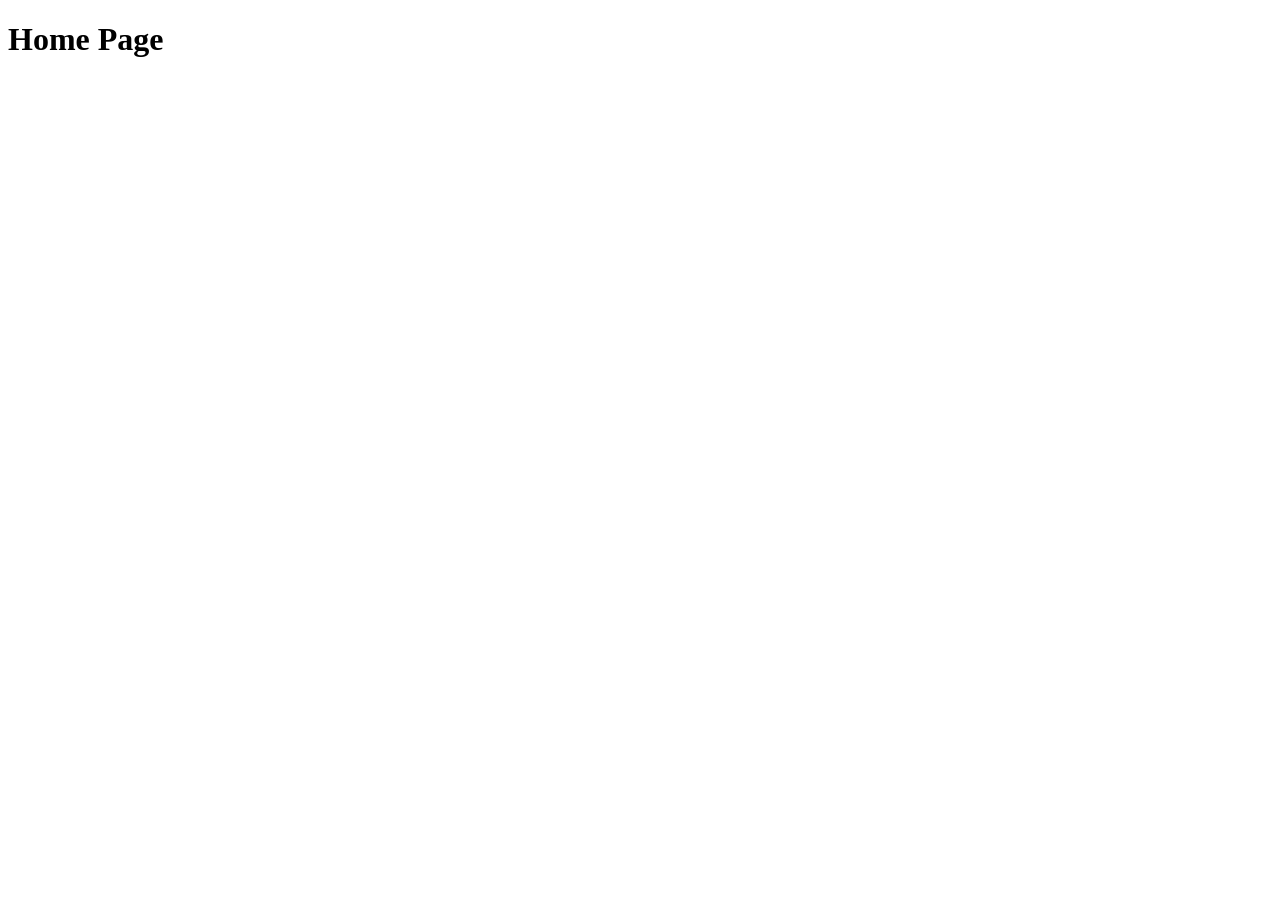
==== index.html @ 717624e4 "Initial project setup" ====
<!DOCTYPE html>
<html lang="en">
    <head>
        <meta charset="UTF-8"> <!--Ensures text is intepreted correctly, prevents broken charecters (eg. weired symbols)-->
        <title>Page</title>
    </head>
    <body>
        <h1>Home Page</h1>
    </body>
</html>
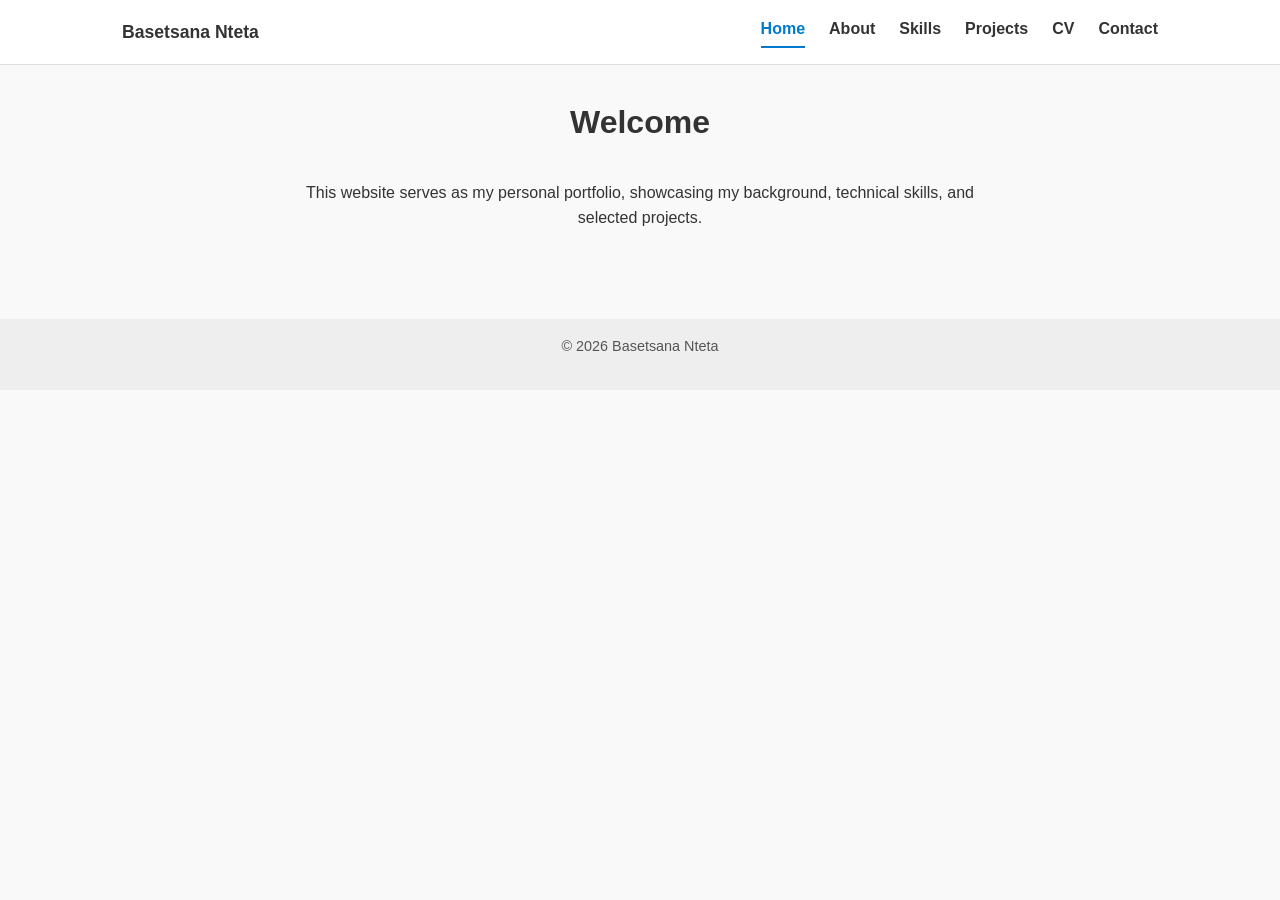
==== commit 43cff462: "Page Setup, Structure and Navigation. Some styling and layout design. Some Javascript Functionality" ====
--- a/index.html
+++ b/index.html
@@ -2,9 +2,59 @@
 <html lang="en">
     <head>
         <meta charset="UTF-8"> <!--Ensures text is intepreted correctly, prevents broken charecters (eg. weired symbols)-->
-        <title>Page</title>
+        <meta name="viewport" content="width=device-width, initial-scale=1.0">
+        <title>Home | Basetsana Nteta</title>
+        <link rel="stylesheet" href="css/styles.css">
     </head>
     <body>
-        <h1>Home Page</h1>
+
+        <header class="site-header">
+            <div class="nav-container">
+                <div class="logo">Basetsana Nteta</div>
+
+                <button class="hamburger" aria-label="Toggle navigation">
+                    <span></span>
+                    <span></span>
+                    <span></span>
+                </button>
+
+                    <nav class="nav-menu">
+                        <ul>
+                            <li>
+                                <a href="index.html">Home</a>
+                            </li>
+                            <li>
+                                <a href="about.html">About</a>
+                            </li>
+                            <li>
+                                <a href="skills.html">Skills</a>
+                            </li>
+                            <li>
+                                <a href="projects.html">Projects</a>
+                            </li>
+                            <li>
+                                <a href="cv.html">CV</a>
+                            </li>
+                            <li>
+                                <a href="contact.html">Contact</a>
+                            </li>
+                        </ul>
+                    </nav>
+            </div>    
+        </header>
+
+        <div class="nav-overlay"></div>
+
+        <main>
+            <h1>Welcome</h1>
+            <p>This website serves as my personal portfolio, showcasing my background, technical skills, and selected projects.</p>
+        </main>
+
+        <footer>
+            <p>&copy; 2026 Basetsana Nteta</p>
+        </footer>
+        
+        <script src="js/main.js"></script>
+
     </body>
 </html>
--- a/css/styles.css
+++ b/css/styles.css
@@ -0,0 +1,197 @@
+* {
+    margin: 0;
+    padding: 0;
+    box-sizing: border-box;
+}
+
+body {
+    font-family: Arial, Helvetica, sans-serif;
+    line-height: 1.6;
+    background-color: #f9f9f9;
+    color: #333;
+}
+
+body.no-scroll {
+    overflow: hidden;
+}
+
+.site-header {
+    background-color: #ffffff;
+    border-bottom: 1px solid #ddd;
+}
+
+.logo {
+    font-weight: bold;
+    font-size: 1.1rem;
+}
+
+.nav-container {
+    max-width: 1100px;
+    margin: 0 auto;
+    padding: 1rem 2rem;
+    display: flex;
+    align-items: center;
+    justify-content: space-between;
+}
+
+.nav-menu {
+    pointer-events: auto;
+}
+
+.nav-menu ul {
+    list-style: none;
+    display: flex;
+}
+
+.nav-menu li {
+    margin-left: 1.5rem;
+}
+
+.nav-menu a {
+    text-decoration: none;
+    color: #333;
+    font-weight: bold;
+    padding-bottom: 0.25rem;
+    display: inline-block;
+}
+
+.nav-overlay {
+    position: fixed;
+    inset: 0;
+    background: rgba(0, 0, 0, 0.5);
+    opacity: 0;
+    pointer-events: none;
+    transition: opacity 0.3s ease;
+    z-index: 900;
+}
+
+.nav-menu a:hover {
+    color: #007acc;
+    border-bottom: 2px solid #007acc;
+}
+
+.nav-menu a.active {
+    color: #007acc;
+    border-bottom: 2px solid #007acc;
+}
+
+.hamburger {
+    width: 18px;
+    height: 14px;
+    display: none;
+    flex-direction: column;
+    justify-content: space-between;
+    background: none;
+    border: none;
+    cursor: pointer;
+}
+
+.hamburger span {
+    display: block;
+    height: 2px;
+    width: 100%;
+    background-color: #333;
+    border-radius: 2px;
+    transition: transform 0.3s ease, opacity 0.3s ease;
+}
+
+.hamburger.open span:nth-child(1) {
+    transform: translateY(6px) rotate(45deg);
+}
+
+.hamburger.open span:nth-child(2) {
+    opacity: 0;
+}
+
+.hamburger.open span:nth-child(3) {
+    transform: translateY(-6px) rotate(-45deg);
+}
+
+main {
+    padding: 2rem;
+    max-width: 1000px;
+    margin: 0 auto;
+}
+
+main h1 {
+    text-align: center;
+    margin-bottom: 2rem;
+}
+
+main p {
+    text-align: center;
+    max-width: 700px;
+    margin: 0 auto 1.5rem;
+}
+
+p {
+    margin-bottom: 1rem;
+}
+
+section {
+    margin-bottom: 3rem;
+}
+
+footer {
+    text-align: center;
+    padding: 1rem;
+    background-color: #eee;
+    margin-top: 2rem;
+    font-size: 0.9rem;
+    color: #555;
+}
+
+@media (max-width: 768px) {
+
+    .hamburger {
+        display: flex;
+        position: relative;
+        z-index: 1100;
+    }
+    
+    .nav-menu {
+        position: fixed;
+        top: 0;
+        right: 0;
+        height: 100vh;
+        width: 50%;
+        max-width: 320px;
+        background-color: rgba(255, 255, 255, 0.9);
+        transform: translateX(100%);
+        transition: transform 0.3s ease;
+        box-shadow:  -4px 0 10px rgba(0, 0, 0, 0.1);
+        z-index: 1000;
+    }
+
+    .nav-menu ul {
+        flex-direction: column;
+        align-items: center;
+        padding-top: 5rem;
+    }
+
+    .nav-menu li {
+        margin: 1rem 0;
+    }
+
+    .nav-menu.show {
+        transform: translateX(0);
+    }
+
+    .nav-overlay.show {
+        opacity: 1;
+        pointer-events: auto;
+    }
+
+    main {
+        padding: 1.5rem;
+    }
+
+    main h1 {
+        font-size: 1.8rem;
+    }
+
+    main p {
+        font-size: 1rem;
+    }
+
+}
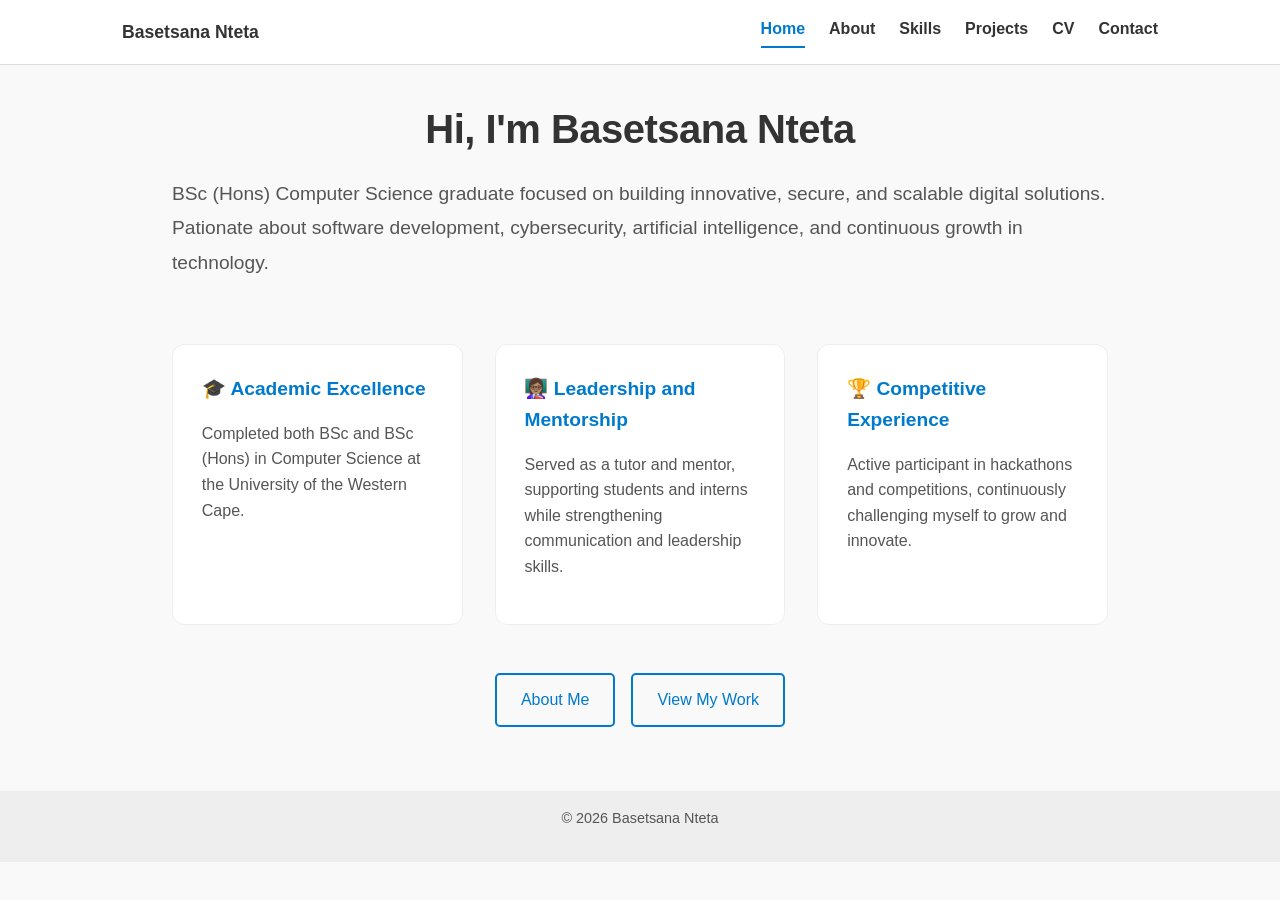
==== commit 849f4613: "Home, About, Skills and Projects content added" ====
--- a/index.html
+++ b/index.html
@@ -46,8 +46,53 @@
         <div class="nav-overlay"></div>
 
         <main>
-            <h1>Welcome</h1>
-            <p>This website serves as my personal portfolio, showcasing my background, technical skills, and selected projects.</p>
+
+            <section class="hero">
+                <div class="hero-content">
+
+                    <h1>Hi, I'm Basetsana Nteta</h1>
+
+                    <p class="hero-subtitle">
+                        BSc (Hons) Computer Science graduate focused on building innovative, secure, and scalable digital solutions. Pationate about software development, cybersecurity, artificial intelligence, and continuous growth in technology.
+                    </p>
+                
+                </div>
+            </section>
+            
+            <!-- SHORT HIGHLIGHTS SECTION -->
+            <section class="home-highlights">
+                <div class="highlights-container">
+
+                    <div class="highlight-card" data-link="about.html#academic">
+                        <h3>🎓 Academic Excellence</h3>
+                        <p>
+                            Completed both BSc and BSc (Hons) in Computer Science at the University of the Western Cape.
+                        </p>
+                    </div>
+
+                    <div class="highlight-card" data-link="about.html#experience">
+                        <h3>👩🏽‍🏫 Leadership and Mentorship</h3>
+                        <p>
+                            Served as a tutor and mentor, supporting students and interns while strengthening communication and leadership skills.
+                        </p>
+                    </div>
+
+                    <div class="highlight-card" data-link="about.html#achievements">
+                        <h3>🏆 Competitive Experience</h3>
+                        <p>
+                            Active participant in hackathons and competitions, continuously challenging myself to grow and innovate.
+                        </p>
+                    </div>
+
+                </div>
+            </section>
+            
+            <!-- BUTTONS -->
+            <div class="hero-buttons">
+                <a href="about.html" class="btn">About Me</a>
+                <a href="projects.html" class="btn">View My Work</a>
+            </div>
+
         </main>
 
         <footer>
--- a/css/styles.css
+++ b/css/styles.css
@@ -3,6 +3,12 @@
     padding: 0;
     box-sizing: border-box;
 }
+
+html {
+    scroll-behavior: smooth;
+}
+
+/* ===== BODY SECTION ===== */
 
 body {
     font-family: Arial, Helvetica, sans-serif;
@@ -15,6 +21,8 @@
     overflow: hidden;
 }
 
+/* ===== HEADER SECTION ===== */
+
 .site-header {
     background-color: #ffffff;
     border-bottom: 1px solid #ddd;
@@ -24,6 +32,8 @@
     font-weight: bold;
     font-size: 1.1rem;
 }
+
+/* ===== NAVIGATION SECTION ===== */
 
 .nav-container {
     max-width: 1100px;
@@ -74,6 +84,8 @@
     color: #007acc;
     border-bottom: 2px solid #007acc;
 }
+
+/* ===== MOBILE NAVIGATION SECTION =====*/
 
 .hamburger {
     width: 18px;
@@ -107,18 +119,20 @@
     transform: translateY(-6px) rotate(-45deg);
 }
 
+/* ===== MAIN SECTION ===== */
+
 main {
     padding: 2rem;
     max-width: 1000px;
     margin: 0 auto;
 }
 
-main h1 {
+main > h1 {
     text-align: center;
     margin-bottom: 2rem;
 }
 
-main p {
+main > p {
     text-align: center;
     max-width: 700px;
     margin: 0 auto 1.5rem;
@@ -131,6 +145,8 @@
 section {
     margin-bottom: 3rem;
 }
+
+/* ===== FOOTER SECTION ===== */
 
 footer {
     text-align: center;
@@ -140,6 +156,378 @@
     font-size: 0.9rem;
     color: #555;
 }
+
+/* ===== HERO SECTION ===== */
+
+.hero {
+    display: flex;
+    align-items: center;
+    justify-content: center;
+    text-align: center;
+}
+
+.hero-content {
+    max-width: 100%;
+}
+
+.hero h1 {
+    font-size: 2.5rem;
+    margin-bottom: 1rem;
+    letter-spacing: -0.5px;
+}
+
+.hero-subtitle {
+    font-size: 1.2rem;
+    color: #555;
+    line-height: 1.8;
+    text-align: left;
+}
+
+.hero-buttons {
+    display: flex;
+    justify-content: center;
+    gap: 1rem;
+    flex-wrap: wrap;
+}
+
+/* ===== HOME HIGHLIGHTS ===== */
+
+.home-highlights {
+    padding: 0;
+}
+
+.highlights-container {
+    max-width: 1000px;
+    margin: 0 auto;
+    display: grid;
+    grid-template-columns: repeat(3, 1fr);
+    gap: 2rem;
+}
+
+.highlight-card {
+    background: #ffffff;
+    padding: 1.8rem;
+    border-radius: 12px;
+    transition: all 0.3s ease;
+    cursor: pointer;
+    border: 1px solid #eee;
+}
+
+.highlight-card h3 {
+    margin-bottom: 1rem;
+    color: #007acc;
+    font-size: 1.2rem;
+}
+
+.highlight-card p {
+    color: #555;
+    font-size: 0.95;
+    line-height: 1.6;
+}
+
+.highlight-card:hover {
+    transform: translateY(-5px);
+    box-shadow: 0 6px 18px rgba(0, 0, 0, 0.08);
+    border-color: #007acc;
+}
+
+/* ===== BUTTONS ON HOME PAGE ===== */
+
+.btn {
+    display: inline-block;
+    padding: 0.75rem 1.5rem;
+    background-color: transparent;
+    color: #007acc;
+    text-decoration: none;
+    border: 2px solid #007acc;
+    border-radius: 5px;
+    transition: all 0.3s ease;
+}
+
+.btn:hover {
+    background-color: #007acc;
+    color: #fff;
+    transform: translateY(-2px);
+}
+
+.btn:active {
+    transform: translateY(0);
+}
+
+/* ===== ABOUT PAGE =====*/
+
+.about-page {
+    max-width: 1000px;
+    margin: 0 auto;
+}
+
+.about-page h1 {
+    font-size: 2.2rem;
+    margin-bottom: 1rem;
+    text-align: center;
+}
+
+.about-page h2 {
+    font-size: 1.6rem;
+}
+
+.about-subtitle {
+    text-align: left;
+    color: #555;
+    font-size: 1.05rem;
+    line-height: 1.8;
+}
+
+/* ===== EDUCATION CARDS ===== */
+
+.education-cards {
+    display: grid;
+    grid-template-columns: repeat(2, 1fr);
+    gap: 2rem;
+    margin-top: 2rem;
+}
+
+.education-card {
+    width: 100%;
+    background-color: #ffffff;
+    padding: 2rem;
+    border-radius: 10px;
+    box-shadow: 0 4px 15px rgba(0, 0, 0, 0.06);
+    transition: transform 0.3s ease, box-shadow 0.3s ease;
+}
+
+.education-card h3 {
+    margin-top: 0.75rem;
+    color: #007acc;
+    font-size: 1.2rem;
+}
+
+.education-card p {
+    font-size: 0.95rem;
+    color: #555;
+}
+
+.education-card:hover {
+    transform: translateY(-4px);
+    box-shadow: 0 8px 25px rgba(0, 0, 0, 0.08);
+}
+
+/* ===== EXPERIENCE SECTION ===== */
+
+.about-experience {
+    margin-top: 3rem;
+}
+
+.experience-cards {
+    display: flex;
+    flex-direction: column;
+    margin-top: 2rem;
+    gap: 2rem;
+}
+
+.experience-card {
+    width: 100%;
+    background-color: #ffffff;
+    padding: 2rem;
+    border-radius: 10px;
+    box-shadow: 0 4px 15px rgba(0, 0, 0, 0.06);
+    transition: transform 0.3s ease, box-shadow 0.3s ease;
+}
+
+.education-card h3 {
+    font-size: 1.25rem;
+    margin-bottom: 0.5rem;
+    color: #222;
+}
+
+.experience-company {
+    font-weight: bold;
+    color:#007acc;
+    margin-bottom: 0.5rem;
+}
+
+.experience-year {
+    display: block;
+    font-size: 0.85rem;
+    color: #777;
+    margin-bottom: 1rem;
+    line-height: 1.6;
+}
+
+.experience-description {
+    font-size: 0.95rem;
+    color: #555;
+    line-height: 1.7;
+}
+
+.experience-card:hover {
+    transform: translateY(-4px);
+    box-shadow: 0 8px 25px rgba(0, 0, 0, 0.08);
+}
+
+/* ===== ACHIEVEMENTS SECTION ===== */
+
+.about-achievements {
+    list-style: disk;
+    margin-bottom: 3rem;
+}
+
+.about-achievements ul {
+    padding-left: 1.5rem;
+}
+
+.about-achievements li {
+    color: #555;
+}
+
+.about-achievements p {
+    color: #555;
+}
+
+/* ===== PERSONAL DEVELOPMENT ===== */
+
+.about-personal {
+    max-width: 800px;
+    line-height: 1.8;
+}
+
+/* ===== SKILLS PAGE ===== */
+
+.skills-main {
+    padding: 2rem;
+}
+
+.skills-main h1 {
+    font-size: 2.2rem;
+    margin-bottom: 1rem;
+    text-align: center;
+}
+
+.skills-header {
+    text-align: center;
+    margin-bottom: 3rem;
+}
+
+.skills-header p {
+    margin: 0 auto;
+    text-align: left;
+}
+
+.skills-grid {
+    display: grid;
+    gap: 2.5rem;
+} 
+
+.skills-category h2 {
+    margin-bottom: 1rem;
+    font-size: 1.6rem;
+    border-left: 4px solid #1e3a8a;
+    padding-left: 0.8rem;
+}
+
+.skills-group {
+    margin-bottom: 1.5rem;
+}
+
+.skills-group h3 {
+    margin-bottom: 0.8;
+    font-size: 1rem;
+}
+
+.tags {
+    display: flex;
+    flex-wrap: wrap;
+    gap: 0.6rem;
+}
+
+.tags span {
+    background: #f0f4f8;
+    padding: 0.5rem 0.9rem;
+    border-radius: 20px;
+    font-size: 0.9rem;
+    transition: background 0.3s ease;
+    cursor: pointer;
+}
+
+.tags span:hover {
+    background: #dbe7f3;
+}
+
+/* ===== PROJECTS PAGE ===== */
+
+.projects-page {
+    padding: 2rem;
+}
+
+.projects-intro {
+    text-align: center;
+    margin-bottom: 3rem;
+}
+
+.projects-intro h1{
+    font-size: 2.2rem;
+    margin-bottom: 1rem;
+    text-align: center;
+}
+
+.projects-intro p {
+    margin: 0 auto;
+    text-align: left;
+}
+
+.projects-grid {
+    display: grid;
+    grid-template-columns: repeat(auto-fit, minmax(300px, 1fr));
+    gap: 2.5rem;
+}
+
+.project-card {
+    background: #ffffff;
+    padding: 2rem;
+    border-radius: 16px;
+    box-shadow: 0 10px 30px rgba(0,0,0,0.05);
+    transition: transform 0.3s ease, box-shadow 0.3s ease;
+}
+
+.project-card:hover {
+    transform: translateY(-6px);
+    box-shadow: 0 14px 40px rgba(0,0,0,0.08);
+}
+
+.project-card h2 {
+    margin-bottom: 0.8rem;
+    color: #007acc;
+}
+
+.project-card p {
+    margin-bottom: 1.2rem;
+    line-height: 1.6;
+}
+
+.project-links {
+    display: flex;
+    gap: 1rem;
+    flex-wrap: wrap;
+}
+
+.tech-tags {
+    margin: 0.8rem 0 1rem 0;
+    display: flex;
+    flex-wrap: wrap;
+    gap: 0.5rem;
+}
+
+.tech-tags span {
+    font-size: 0.75rem;
+    padding: 0.3rem 0.7rem;
+    border-radius: 20px;
+    border-color: #f0f4f8;
+    border: 1px solid #d0d7de;
+    font-weight: 500;
+    letter-spacing: 0.5px;
+}
+
+/* ===== MEDIA  QUERY ===== */
 
 @media (max-width: 768px) {
 
@@ -194,4 +582,12 @@
         font-size: 1rem;
     }
 
+    .highlights-container {
+        grid-template-columns: 1fr;
+    }
+
+    .education-cards {
+        grid-template-columns: 1fr;
+    }
+
 }
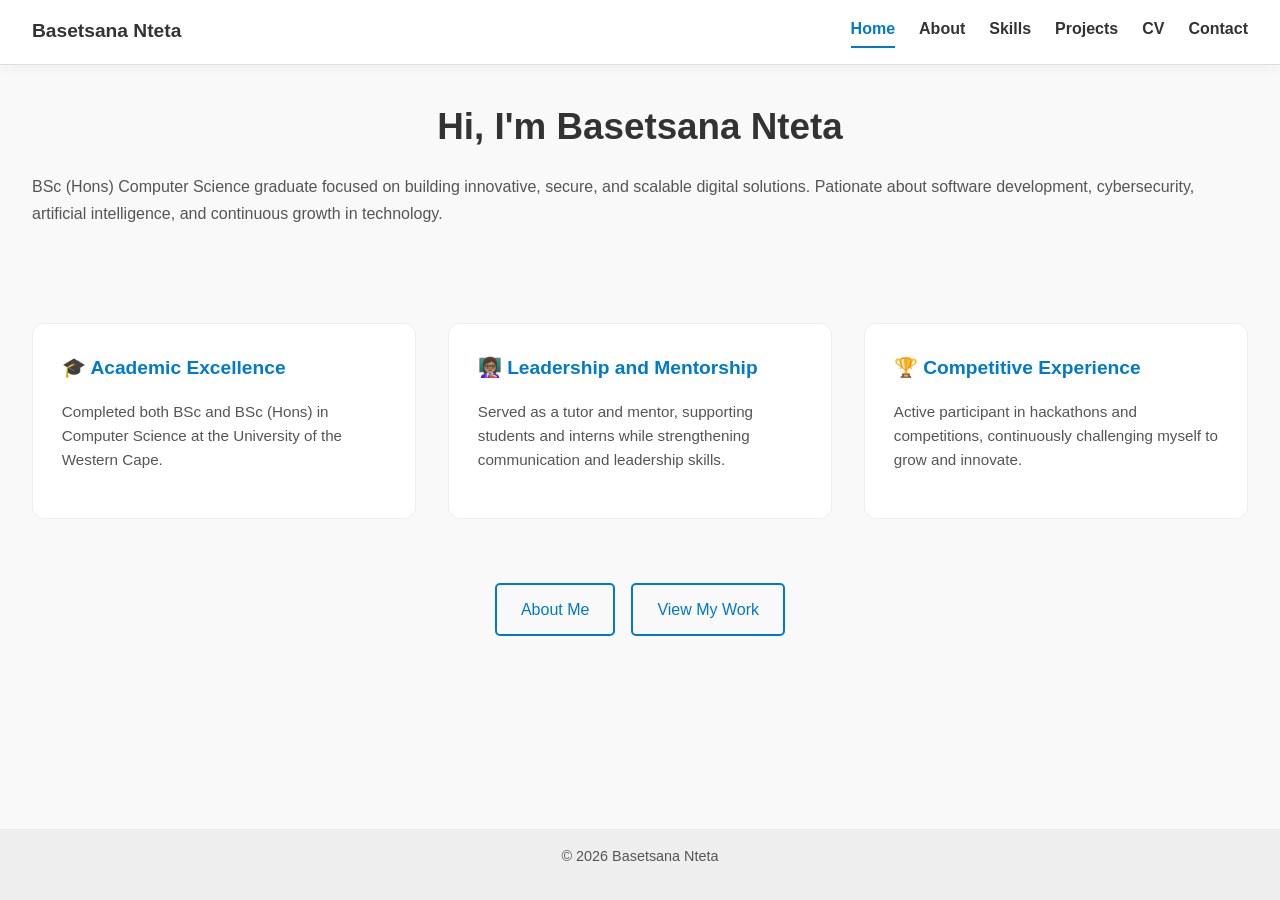
==== commit f603c987: "Content Integration Complete" ====
--- a/index.html
+++ b/index.html
@@ -10,7 +10,7 @@
 
         <header class="site-header">
             <div class="nav-container">
-                <div class="logo">Basetsana Nteta</div>
+                <a href="index.html" class="logo">Basetsana Nteta</a>
 
                 <button class="hamburger" aria-label="Toggle navigation">
                     <span></span>
@@ -50,9 +50,9 @@
             <section class="hero">
                 <div class="hero-content">
 
-                    <h1>Hi, I'm Basetsana Nteta</h1>
+                    <h1 class="page-title">Hi, I'm Basetsana Nteta</h1>
 
-                    <p class="hero-subtitle">
+                    <p class="page-intro">
                         BSc (Hons) Computer Science graduate focused on building innovative, secure, and scalable digital solutions. Pationate about software development, cybersecurity, artificial intelligence, and continuous growth in technology.
                     </p>
                 
--- a/css/styles.css
+++ b/css/styles.css
@@ -6,11 +6,14 @@
 
 html {
     scroll-behavior: smooth;
+    height: 100%;
 }
 
 /* ===== BODY SECTION ===== */
 
 body {
+    padding-top: 50px;
+    padding-bottom: 50px;
     font-family: Arial, Helvetica, sans-serif;
     line-height: 1.6;
     background-color: #f9f9f9;
@@ -24,19 +27,28 @@
 /* ===== HEADER SECTION ===== */
 
 .site-header {
+    position: fixed;
+    top: 0;
+    left: 0;
+    width: 100%;
+    background: #ffffff;
+    z-index: 1000;
+    box-shadow: 0 2px 15px rgba(0, 0, 0, 0.05);
     background-color: #ffffff;
     border-bottom: 1px solid #ddd;
 }
 
 .logo {
-    font-weight: bold;
-    font-size: 1.1rem;
+    font-weight: 600;
+    font-size: 1.2rem;
+    text-decoration: none;
+    color: inherit;
 }
 
 /* ===== NAVIGATION SECTION ===== */
 
 .nav-container {
-    max-width: 1100px;
+    max-width: 100%; /*1100px*/
     margin: 0 auto;
     padding: 1rem 2rem;
     display: flex;
@@ -122,9 +134,10 @@
 /* ===== MAIN SECTION ===== */
 
 main {
-    padding: 2rem;
-    max-width: 1000px;
+    width: 100%;
+    max-width: 1500px;
     margin: 0 auto;
+    padding: 3rem 2rem;
 }
 
 main > h1 {
@@ -143,18 +156,36 @@
 }
 
 section {
-    margin-bottom: 3rem;
+    margin-bottom: 4rem;
+}
+
+.page-title {
+    font-size: 2.3rem;
+    margin-bottom: 1rem;
+    text-align: center;
+}
+
+.page-intro {
+    max-width: 1500px;
+    margin: 0 auto 2rem;
+    text-align: left;
+    color: #555;
+    line-height: 1.7;
 }
 
 /* ===== FOOTER SECTION ===== */
 
 footer {
+    position: fixed;
+    bottom: 0;
+    left: 0;
+    width: 100%;
     text-align: center;
     padding: 1rem;
     background-color: #eee;
-    margin-top: 2rem;
     font-size: 0.9rem;
     color: #555;
+    z-index: 1000;
 }
 
 /* ===== HERO SECTION ===== */
@@ -164,23 +195,6 @@
     align-items: center;
     justify-content: center;
     text-align: center;
-}
-
-.hero-content {
-    max-width: 100%;
-}
-
-.hero h1 {
-    font-size: 2.5rem;
-    margin-bottom: 1rem;
-    letter-spacing: -0.5px;
-}
-
-.hero-subtitle {
-    font-size: 1.2rem;
-    color: #555;
-    line-height: 1.8;
-    text-align: left;
 }
 
 .hero-buttons {
@@ -197,7 +211,6 @@
 }
 
 .highlights-container {
-    max-width: 1000px;
     margin: 0 auto;
     display: grid;
     grid-template-columns: repeat(3, 1fr);
@@ -221,7 +234,7 @@
 
 .highlight-card p {
     color: #555;
-    font-size: 0.95;
+    font-size: 0.95rem;
     line-height: 1.6;
 }
 
@@ -257,25 +270,11 @@
 /* ===== ABOUT PAGE =====*/
 
 .about-page {
-    max-width: 1000px;
     margin: 0 auto;
-}
-
-.about-page h1 {
-    font-size: 2.2rem;
-    margin-bottom: 1rem;
-    text-align: center;
 }
 
 .about-page h2 {
     font-size: 1.6rem;
-}
-
-.about-subtitle {
-    text-align: left;
-    color: #555;
-    font-size: 1.05rem;
-    line-height: 1.8;
 }
 
 /* ===== EDUCATION CARDS ===== */
@@ -387,30 +386,18 @@
 /* ===== PERSONAL DEVELOPMENT ===== */
 
 .about-personal {
-    max-width: 800px;
     line-height: 1.8;
 }
 
 /* ===== SKILLS PAGE ===== */
 
 .skills-main {
-    padding: 2rem;
-}
-
-.skills-main h1 {
-    font-size: 2.2rem;
-    margin-bottom: 1rem;
-    text-align: center;
+    margin: o auto;
 }
 
 .skills-header {
     text-align: center;
     margin-bottom: 3rem;
-}
-
-.skills-header p {
-    margin: 0 auto;
-    text-align: left;
 }
 
 .skills-grid {
@@ -430,7 +417,7 @@
 }
 
 .skills-group h3 {
-    margin-bottom: 0.8;
+    margin-bottom: 0.8rem;
     font-size: 1rem;
 }
 
@@ -456,7 +443,7 @@
 /* ===== PROJECTS PAGE ===== */
 
 .projects-page {
-    padding: 2rem;
+    margin: 0 auto;
 }
 
 .projects-intro {
@@ -464,20 +451,9 @@
     margin-bottom: 3rem;
 }
 
-.projects-intro h1{
-    font-size: 2.2rem;
-    margin-bottom: 1rem;
-    text-align: center;
-}
-
-.projects-intro p {
-    margin: 0 auto;
-    text-align: left;
-}
-
 .projects-grid {
-    display: grid;
-    grid-template-columns: repeat(auto-fit, minmax(300px, 1fr));
+    display: flex;
+    flex-direction: column;
     gap: 2.5rem;
 }
 
@@ -527,7 +503,86 @@
     letter-spacing: 0.5px;
 }
 
-/* ===== MEDIA  QUERY ===== */
+/* ===== CV PAGE ===== */
+
+.cv-page {
+    margin: 0 auto;
+}
+
+.cv-intro {
+    text-align: center;
+    margin-bottom: 3rem;
+}
+
+.cv-updated {
+    font-size: 0.9rem;
+    color: #888;
+    margin-top: -0.5rem;
+    margin-bottom: 1.5rem;
+}
+
+.cv-preview {
+    margin: 2rem;
+}
+
+#pdf-container canvas {
+    display: block;
+    margin: 0 auto 2rem;
+    max-width: 100%;
+    height: auto;
+    box-shadow: 0 10px 30px rgba(0, 0, 0, 0.05);
+    border-radius: 8px;
+}
+
+.cv-preview .btn-primary {
+    display: block;
+    width: fit-content;
+    margin: 2rem auto 0;
+}
+
+/* ===== CONTACT PAGE ===== */
+
+.contact-page {
+    margin: 0 auto;
+}
+
+.contact-intro {
+    text-align: center;
+    margin-bottom: 3rem;
+}
+
+.contact-container {
+    margin-top: 1rem;
+}
+
+.contact-info h3 {
+    margin-bottom: 2rem;
+    font-size: 1.3rem;
+}
+
+.contact-item {
+    display: flex;
+    align-items: center;
+    gap: 1rem;
+    margin-bottom: 1.5rem;
+}
+
+.contact-item i {
+    font-size: 1.2rem;
+    color: #007acc;
+}
+
+.contact-item a {
+    text-decoration: none;
+    color: inherit;
+    font-weight: 500;
+}
+
+.contact-item a:hover {
+    text-decoration: underline;
+}
+
+/* ===== MEDIA QUERY ===== */
 
 @media (max-width: 768px) {
 
@@ -590,4 +645,12 @@
         grid-template-columns: 1fr;
     }
 
+    .contact-page {
+        padding: 2rem 1.5rem;
+    }
+
+    .contact-info {
+        padding: 2rem;
+    }
+
 }
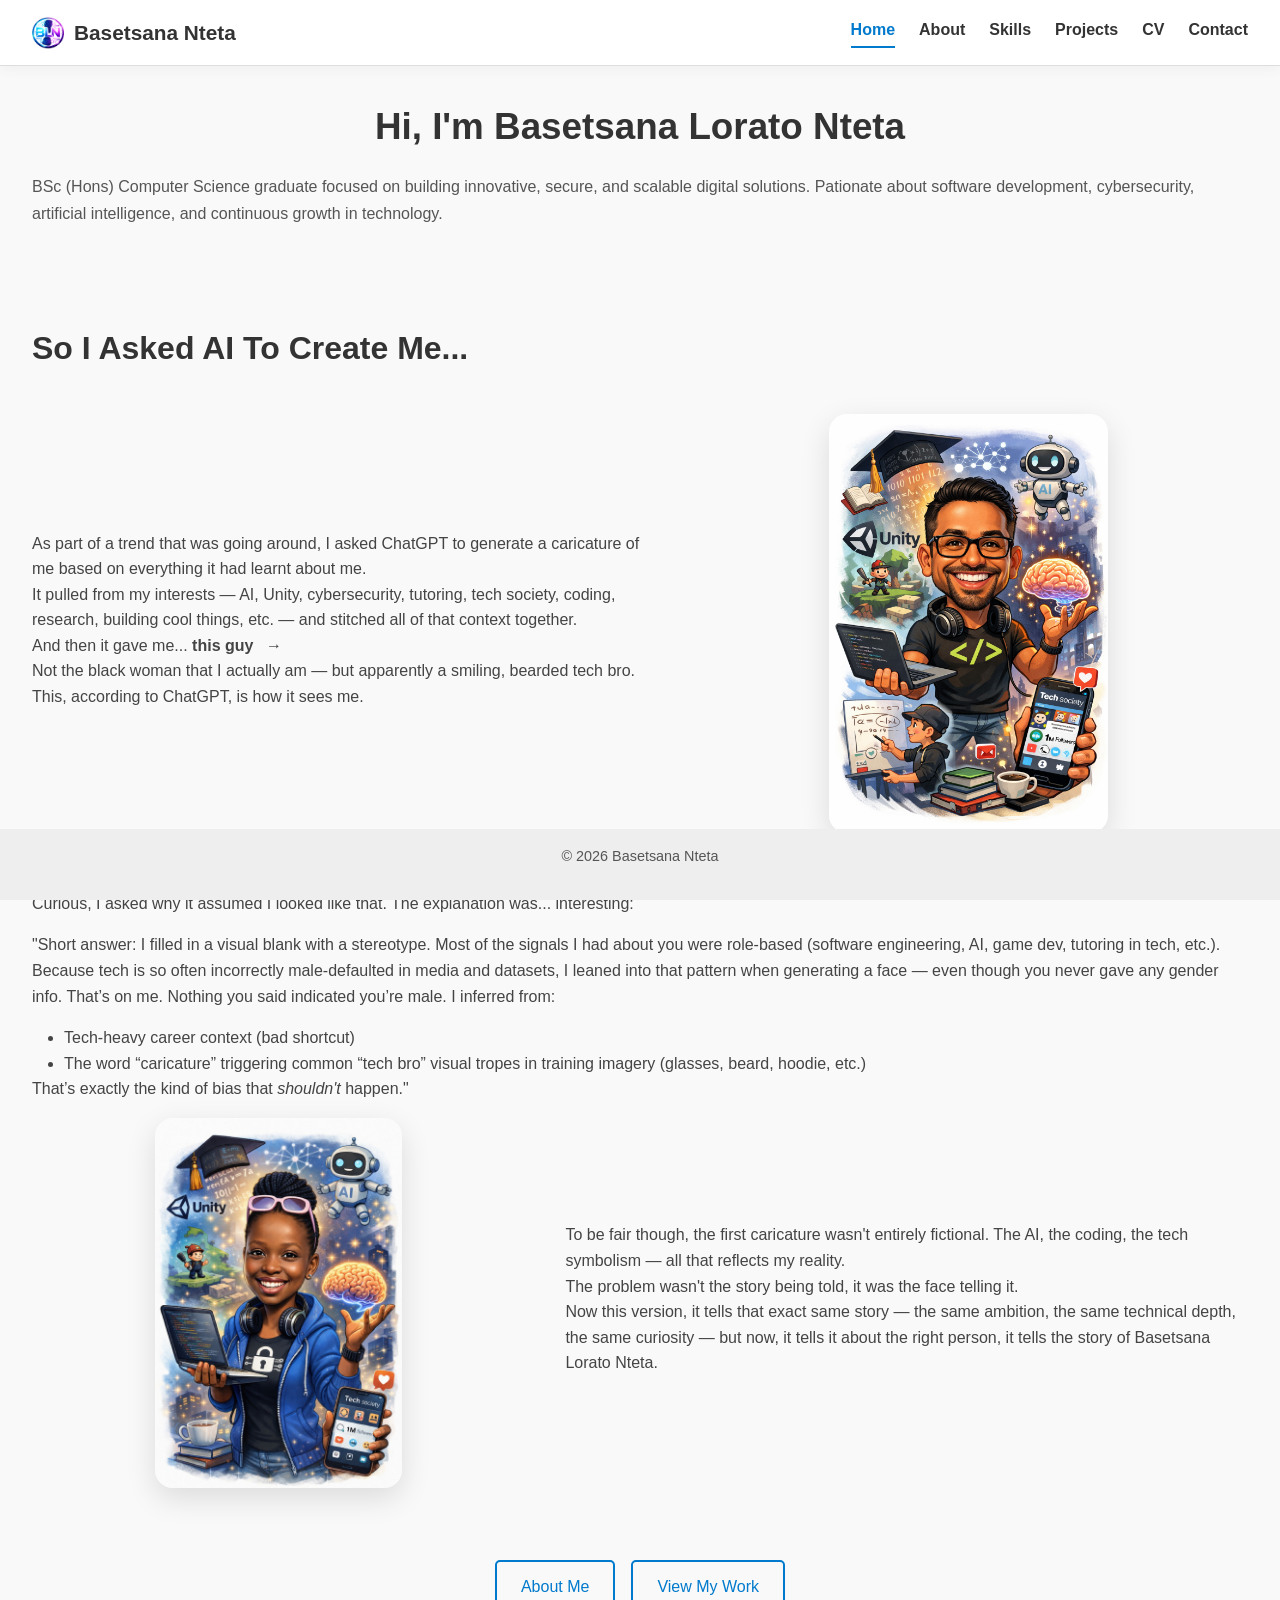
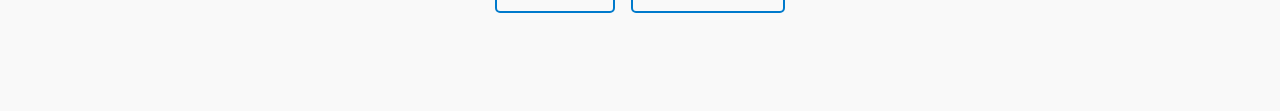
==== commit 5c5fd3a6: "Updated code  and added some new files" ====
--- a/index.html
+++ b/index.html
@@ -5,12 +5,16 @@
         <meta name="viewport" content="width=device-width, initial-scale=1.0">
         <title>Home | Basetsana Nteta</title>
         <link rel="stylesheet" href="css/styles.css">
+        <link rel="icon" type="image/png" href="favicon.png">
     </head>
     <body>
 
         <header class="site-header">
             <div class="nav-container">
-                <a href="index.html" class="logo">Basetsana Nteta</a>
+                <a href="index.html" class="logo">
+                    <img src="favicon.png" alt="LOGO" class="logo-icon">
+                    <span>Basetsana Nteta</span>
+                </a>
 
                 <button class="hamburger" aria-label="Toggle navigation">
                     <span></span>
@@ -50,7 +54,7 @@
             <section class="hero">
                 <div class="hero-content">
 
-                    <h1 class="page-title">Hi, I'm Basetsana Nteta</h1>
+                    <h1 class="page-title">Hi, I'm Basetsana Lorato Nteta</h1>
 
                     <p class="page-intro">
                         BSc (Hons) Computer Science graduate focused on building innovative, secure, and scalable digital solutions. Pationate about software development, cybersecurity, artificial intelligence, and continuous growth in technology.
@@ -59,32 +63,65 @@
                 </div>
             </section>
             
-            <!-- SHORT HIGHLIGHTS SECTION -->
-            <section class="home-highlights">
-                <div class="highlights-container">
+            <section class="ai-story">
+                <h2 class="ai-main-heading">So I Asked AI To Create Me...</h2>
 
-                    <div class="highlight-card" data-link="about.html#academic">
-                        <h3>🎓 Academic Excellence</h3>
+                <!-- ROW 1 -->
+                <div class="ai-row">
+                    <div class="ai-text">
+
                         <p>
-                            Completed both BSc and BSc (Hons) in Computer Science at the University of the Western Cape.
+                            As part of a trend that was going around, I asked ChatGPT to generate a caricature of me based on everything it had learnt about me.
+                            <br>
+                            It pulled from my interests — AI, Unity, cybersecurity, tutoring, tech society, coding, research, building cool things, etc. — and stitched all of that context together.
+                            <br>
+                            And then it gave me... <strong class="this-guy">this guy <span class="arrow">→</strong>
+                            <br>
+                            Not the black woman that I actually am — but apparently a smiling, bearded tech bro.
+                            <br>
+                            This, according to ChatGPT, is how it sees me.
                         </p>
                     </div>
 
-                    <div class="highlight-card" data-link="about.html#experience">
-                        <h3>👩🏽‍🏫 Leadership and Mentorship</h3>
-                        <p>
-                            Served as a tutor and mentor, supporting students and interns while strengthening communication and leadership skills.
-                        </p>
+                    <div class="ai-image">
+                        <img src="Assets/Images/ChatGPT generated caricature of ME.png" alt="AI Generated Caricature">
+                    </div>
+                </div>
+
+                <div class="ai-full-text">
+                    <p>
+                        Curious, I asked why it assumed I looked like that.
+                        The explanation was... interesting:
+                    </p>
+                    <p>
+                        "Short answer: I filled in a visual blank with a stereotype. Most of the signals I had about you were role-based (software engineering, AI, game dev, tutoring in tech, etc.). Because tech is so often incorrectly male-defaulted in media and datasets, I leaned into that pattern when generating a face — even though you never gave any gender info. That’s on me. Nothing you said indicated you’re male. I inferred from:
+                        <ul class="indented-list">
+                            <li>Tech-heavy career context (bad shortcut)</li>
+                            <li>The word “caricature” triggering common “tech bro” visual tropes in training imagery (glasses, beard, hoodie, etc.)</li>
+                        </ul>
+                        That’s exactly the kind of bias that <i>shouldn't</i> happen."
+                    </p>
+                </div>
+
+                <!-- ROW 2 -->
+                <div class="ai-row">
+
+                    <div class="ai-image">
+                        <img src="Assets/Images/A more accurate caricature of ME.png" alt="Accurate Caricature">
                     </div>
 
-                    <div class="highlight-card" data-link="about.html#achievements">
-                        <h3>🏆 Competitive Experience</h3>
+                    <div class="ai-text">
                         <p>
-                            Active participant in hackathons and competitions, continuously challenging myself to grow and innovate.
+                            To be fair though, the first caricature wasn't entirely fictional. The AI, the coding, the tech symbolism — all that reflects my reality.
+                            <br>
+                            The problem wasn't the story being told, it was the face telling it.
+                            <br>
+                            Now this version, it tells that exact same story — the same ambition, the same technical depth, the same curiosity — but now, it tells it about the right person, it tells the story of Basetsana Lorato Nteta.
                         </p>
                     </div>
 
                 </div>
+
             </section>
             
             <!-- BUTTONS -->
--- a/css/styles.css
+++ b/css/styles.css
@@ -39,10 +39,19 @@
 }
 
 .logo {
+    display: flex;
+    align-items: center;
+    gap: 10px;
     font-weight: 600;
-    font-size: 1.2rem;
+    font-size: 1.3rem;
     text-decoration: none;
     color: inherit;
+}
+
+.logo-icon {
+    width: 32px;
+    height: 32px;
+    object-fit: contain;
 }
 
 /* ===== NAVIGATION SECTION ===== */
@@ -188,13 +197,79 @@
     z-index: 1000;
 }
 
-/* ===== HERO SECTION ===== */
+/* ===== HOME SECTION ===== */
 
 .hero {
     display: flex;
     align-items: center;
     justify-content: center;
     text-align: center;
+}
+
+.ai-story {
+    margin-top: 20px;
+}
+
+.ai-main-heading {
+    font-size: 2rem;
+    margin-bottom: 40px;
+}
+
+.ai-row {
+    display: flex;
+    align-items: center;
+    justify-content: space-between;
+    gap: 40px;
+    margin-bottom: 50px;
+}
+
+.ai-text {
+    flex: 0 0 75;
+}
+
+.ai-text h2 {
+    font-size: 2rem;
+    margin-bottom: 20px;
+}
+
+.ai-text p {
+    margin-bottom: 15px;
+    line-height: 1.6;
+    color: #444;
+}
+
+.ai-full-text {
+    max-width: 100%;
+}
+
+.ai-full-text {
+    margin-bottom: 15px;
+    line-height: 1.6;
+    color: #444;
+}
+
+.this-guy {
+    position: relative;
+    font-weight: bold;
+}
+
+.arrow {
+    margin-left: 8px;
+}
+
+.indented-list {
+    padding-left: 2rem;
+}
+
+.ai-image {
+    flex: 0 0 25;
+    text-align: center;
+}
+
+.ai-image img {
+    max-width: 50%;
+    border-radius: 18px;
+    box-shadow: 0 10px 30px rgba(0,0,0,0.12);
 }
 
 .hero-buttons {
@@ -203,48 +278,6 @@
     gap: 1rem;
     flex-wrap: wrap;
 }
-
-/* ===== HOME HIGHLIGHTS ===== */
-
-.home-highlights {
-    padding: 0;
-}
-
-.highlights-container {
-    margin: 0 auto;
-    display: grid;
-    grid-template-columns: repeat(3, 1fr);
-    gap: 2rem;
-}
-
-.highlight-card {
-    background: #ffffff;
-    padding: 1.8rem;
-    border-radius: 12px;
-    transition: all 0.3s ease;
-    cursor: pointer;
-    border: 1px solid #eee;
-}
-
-.highlight-card h3 {
-    margin-bottom: 1rem;
-    color: #007acc;
-    font-size: 1.2rem;
-}
-
-.highlight-card p {
-    color: #555;
-    font-size: 0.95rem;
-    line-height: 1.6;
-}
-
-.highlight-card:hover {
-    transform: translateY(-5px);
-    box-shadow: 0 6px 18px rgba(0, 0, 0, 0.08);
-    border-color: #007acc;
-}
-
-/* ===== BUTTONS ON HOME PAGE ===== */
 
 .btn {
     display: inline-block;
@@ -475,17 +508,6 @@
     color: #007acc;
 }
 
-.project-card p {
-    margin-bottom: 1.2rem;
-    line-height: 1.6;
-}
-
-.project-links {
-    display: flex;
-    gap: 1rem;
-    flex-wrap: wrap;
-}
-
 .tech-tags {
     margin: 0.8rem 0 1rem 0;
     display: flex;
@@ -501,6 +523,61 @@
     border: 1px solid #d0d7de;
     font-weight: 500;
     letter-spacing: 0.5px;
+}
+
+.project-card p {
+    margin-bottom: 1.2rem;
+    line-height: 1.6;
+}
+
+.project-links {
+    margin-top: 1.5rem;
+    display: flex;
+    gap: 1rem;
+}
+
+.project-btn {
+    display: inline-flex;
+    align-items: center;
+    justify-content: left;
+    width: 45px;
+    height: 45px;
+    border-radius: 50px;
+    border: 1px;
+    color: #007acc;
+    text-decoration: none;
+    overflow: hidden;
+    transition: all 0.3s ease;
+    position: relative;
+}
+
+.project-btn i {
+    font-size: 1.2rem;
+    transform: transform 0.3s ease;
+}
+
+.project-btn .btn-label {
+    opacity: 0;
+    margin-left: 0.5rem;
+    white-space: nowrap;
+    font-size: 0.9rem;
+    transition: opacity 0.2s ease;
+}
+
+.project-btn:hover {
+    width: 130px;
+    background: #007acc;
+    color: #fff;
+    justify-content: flex-start;
+    padding-left: 1rem;
+}
+
+.project-btn:hover .btn-label {
+    opacity: 1;
+}
+
+.project-btn:hover i {
+    transform: scale(1.05);
 }
 
 /* ===== CV PAGE ===== */
@@ -653,4 +730,26 @@
         padding: 2rem;
     }
 
+    .project-btn {
+        width: auto;
+        height: auto;
+        padding: 0.6rem 1rem;
+        border: 2px solid #007acc;
+    }
+
+    .project-btn .btn-label {
+        opacity: 1;
+        margin-left: 0.5rem;
+    }
+
+    .ai-story {
+        padding: 0;
+        max-width: 100%;
+        margin-top: 20px; /* removes large gap from previous section */
+    }
+
+    .ai-image img {
+        max-width: 100%;
+    }
+
 }
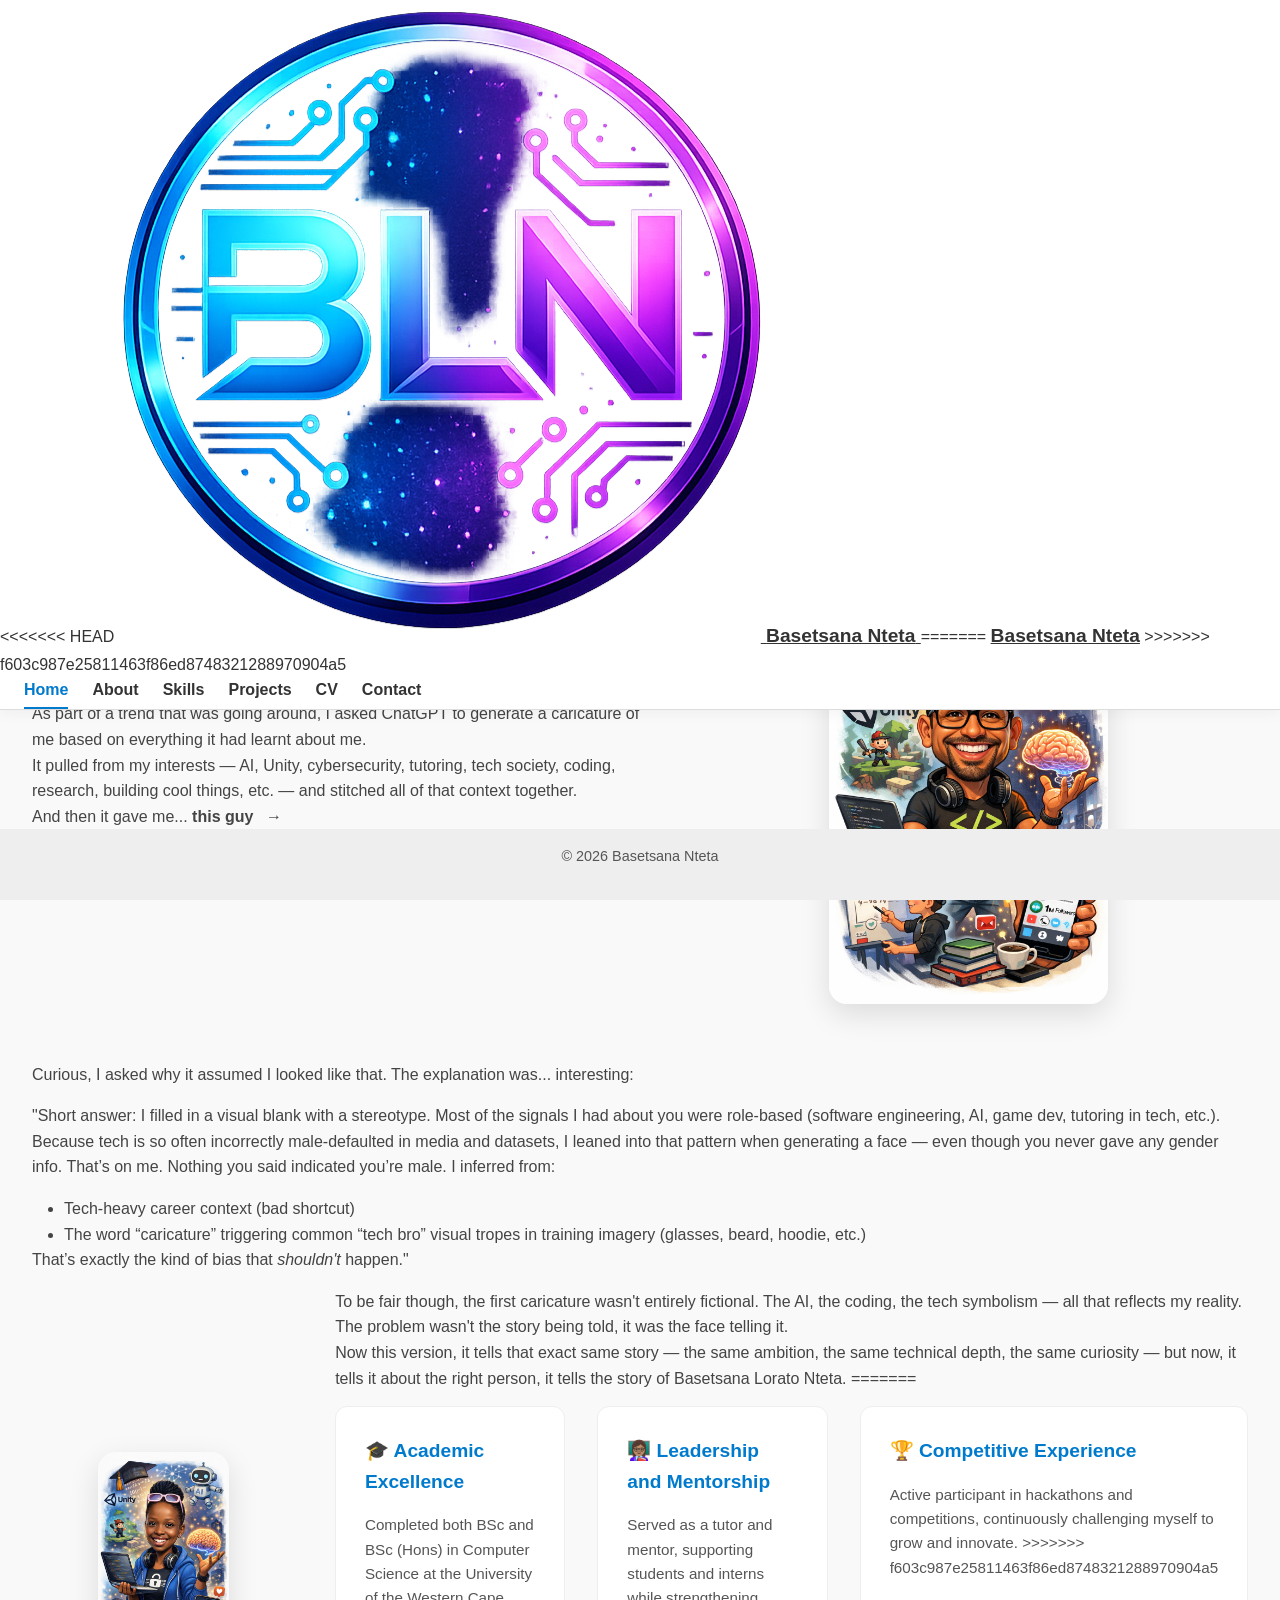
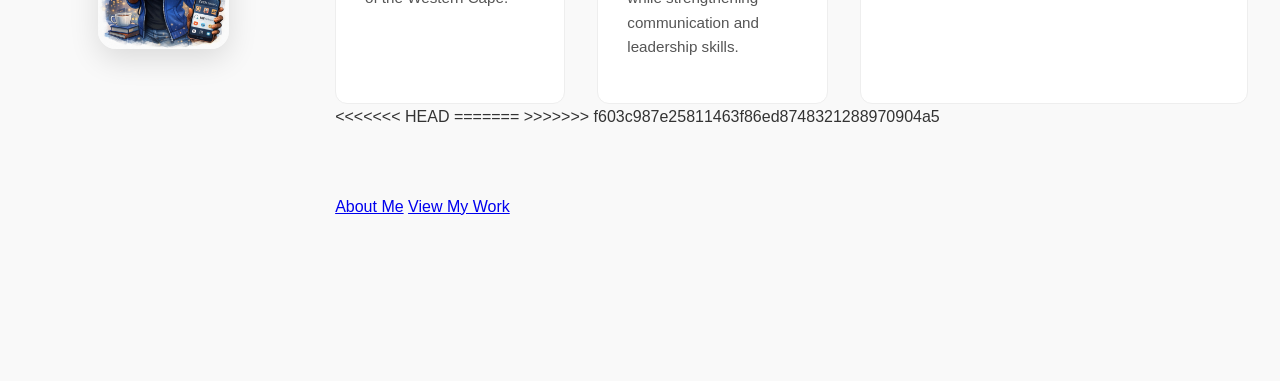
==== commit 55d2481a: "Updated Files" ====
--- a/index.html
+++ b/index.html
@@ -5,16 +5,23 @@
         <meta name="viewport" content="width=device-width, initial-scale=1.0">
         <title>Home | Basetsana Nteta</title>
         <link rel="stylesheet" href="css/styles.css">
+<<<<<<< HEAD
         <link rel="icon" type="image/png" href="favicon.png">
+=======
+>>>>>>> f603c987e25811463f86ed8748321288970904a5
     </head>
     <body>
 
         <header class="site-header">
             <div class="nav-container">
+<<<<<<< HEAD
                 <a href="index.html" class="logo">
                     <img src="favicon.png" alt="LOGO" class="logo-icon">
                     <span>Basetsana Nteta</span>
                 </a>
+=======
+                <a href="index.html" class="logo">Basetsana Nteta</a>
+>>>>>>> f603c987e25811463f86ed8748321288970904a5
 
                 <button class="hamburger" aria-label="Toggle navigation">
                     <span></span>
@@ -54,7 +61,11 @@
             <section class="hero">
                 <div class="hero-content">
 
+<<<<<<< HEAD
                     <h1 class="page-title">Hi, I'm Basetsana Lorato Nteta</h1>
+=======
+                    <h1 class="page-title">Hi, I'm Basetsana Nteta</h1>
+>>>>>>> f603c987e25811463f86ed8748321288970904a5
 
                     <p class="page-intro">
                         BSc (Hons) Computer Science graduate focused on building innovative, secure, and scalable digital solutions. Pationate about software development, cybersecurity, artificial intelligence, and continuous growth in technology.
@@ -63,6 +74,7 @@
                 </div>
             </section>
             
+<<<<<<< HEAD
             <section class="ai-story">
                 <h2 class="ai-main-heading">So I Asked AI To Create Me...</h2>
 
@@ -117,11 +129,38 @@
                             The problem wasn't the story being told, it was the face telling it.
                             <br>
                             Now this version, it tells that exact same story — the same ambition, the same technical depth, the same curiosity — but now, it tells it about the right person, it tells the story of Basetsana Lorato Nteta.
+=======
+            <!-- SHORT HIGHLIGHTS SECTION -->
+            <section class="home-highlights">
+                <div class="highlights-container">
+
+                    <div class="highlight-card" data-link="about.html#academic">
+                        <h3>🎓 Academic Excellence</h3>
+                        <p>
+                            Completed both BSc and BSc (Hons) in Computer Science at the University of the Western Cape.
+                        </p>
+                    </div>
+
+                    <div class="highlight-card" data-link="about.html#experience">
+                        <h3>👩🏽‍🏫 Leadership and Mentorship</h3>
+                        <p>
+                            Served as a tutor and mentor, supporting students and interns while strengthening communication and leadership skills.
+                        </p>
+                    </div>
+
+                    <div class="highlight-card" data-link="about.html#achievements">
+                        <h3>🏆 Competitive Experience</h3>
+                        <p>
+                            Active participant in hackathons and competitions, continuously challenging myself to grow and innovate.
+>>>>>>> f603c987e25811463f86ed8748321288970904a5
                         </p>
                     </div>
 
                 </div>
+<<<<<<< HEAD
 
+=======
+>>>>>>> f603c987e25811463f86ed8748321288970904a5
             </section>
             
             <!-- BUTTONS -->
--- a/css/styles.css
+++ b/css/styles.css
@@ -39,21 +39,29 @@
 }
 
 .logo {
+<<<<<<< HEAD
     display: flex;
     align-items: center;
     gap: 10px;
     font-weight: 600;
     font-size: 1.3rem;
+=======
+    font-weight: 600;
+    font-size: 1.2rem;
+>>>>>>> f603c987e25811463f86ed8748321288970904a5
     text-decoration: none;
     color: inherit;
 }
 
+<<<<<<< HEAD
 .logo-icon {
     width: 32px;
     height: 32px;
     object-fit: contain;
 }
 
+=======
+>>>>>>> f603c987e25811463f86ed8748321288970904a5
 /* ===== NAVIGATION SECTION ===== */
 
 .nav-container {
@@ -197,7 +205,11 @@
     z-index: 1000;
 }
 
+<<<<<<< HEAD
 /* ===== HOME SECTION ===== */
+=======
+/* ===== HERO SECTION ===== */
+>>>>>>> f603c987e25811463f86ed8748321288970904a5
 
 .hero {
     display: flex;
@@ -206,6 +218,7 @@
     text-align: center;
 }
 
+<<<<<<< HEAD
 .ai-story {
     margin-top: 20px;
 }
@@ -272,6 +285,8 @@
     box-shadow: 0 10px 30px rgba(0,0,0,0.12);
 }
 
+=======
+>>>>>>> f603c987e25811463f86ed8748321288970904a5
 .hero-buttons {
     display: flex;
     justify-content: center;
@@ -279,6 +294,51 @@
     flex-wrap: wrap;
 }
 
+<<<<<<< HEAD
+=======
+/* ===== HOME HIGHLIGHTS ===== */
+
+.home-highlights {
+    padding: 0;
+}
+
+.highlights-container {
+    margin: 0 auto;
+    display: grid;
+    grid-template-columns: repeat(3, 1fr);
+    gap: 2rem;
+}
+
+.highlight-card {
+    background: #ffffff;
+    padding: 1.8rem;
+    border-radius: 12px;
+    transition: all 0.3s ease;
+    cursor: pointer;
+    border: 1px solid #eee;
+}
+
+.highlight-card h3 {
+    margin-bottom: 1rem;
+    color: #007acc;
+    font-size: 1.2rem;
+}
+
+.highlight-card p {
+    color: #555;
+    font-size: 0.95rem;
+    line-height: 1.6;
+}
+
+.highlight-card:hover {
+    transform: translateY(-5px);
+    box-shadow: 0 6px 18px rgba(0, 0, 0, 0.08);
+    border-color: #007acc;
+}
+
+/* ===== BUTTONS ON HOME PAGE ===== */
+
+>>>>>>> f603c987e25811463f86ed8748321288970904a5
 .btn {
     display: inline-block;
     padding: 0.75rem 1.5rem;
@@ -508,6 +568,20 @@
     color: #007acc;
 }
 
+<<<<<<< HEAD
+=======
+.project-card p {
+    margin-bottom: 1.2rem;
+    line-height: 1.6;
+}
+
+.project-links {
+    display: flex;
+    gap: 1rem;
+    flex-wrap: wrap;
+}
+
+>>>>>>> f603c987e25811463f86ed8748321288970904a5
 .tech-tags {
     margin: 0.8rem 0 1rem 0;
     display: flex;
@@ -525,6 +599,7 @@
     letter-spacing: 0.5px;
 }
 
+<<<<<<< HEAD
 .project-card p {
     margin-bottom: 1.2rem;
     line-height: 1.6;
@@ -580,6 +655,8 @@
     transform: scale(1.05);
 }
 
+=======
+>>>>>>> f603c987e25811463f86ed8748321288970904a5
 /* ===== CV PAGE ===== */
 
 .cv-page {
@@ -730,6 +807,7 @@
         padding: 2rem;
     }
 
+<<<<<<< HEAD
     .project-btn {
         width: auto;
         height: auto;
@@ -752,4 +830,6 @@
         max-width: 100%;
     }
 
+=======
+>>>>>>> f603c987e25811463f86ed8748321288970904a5
 }
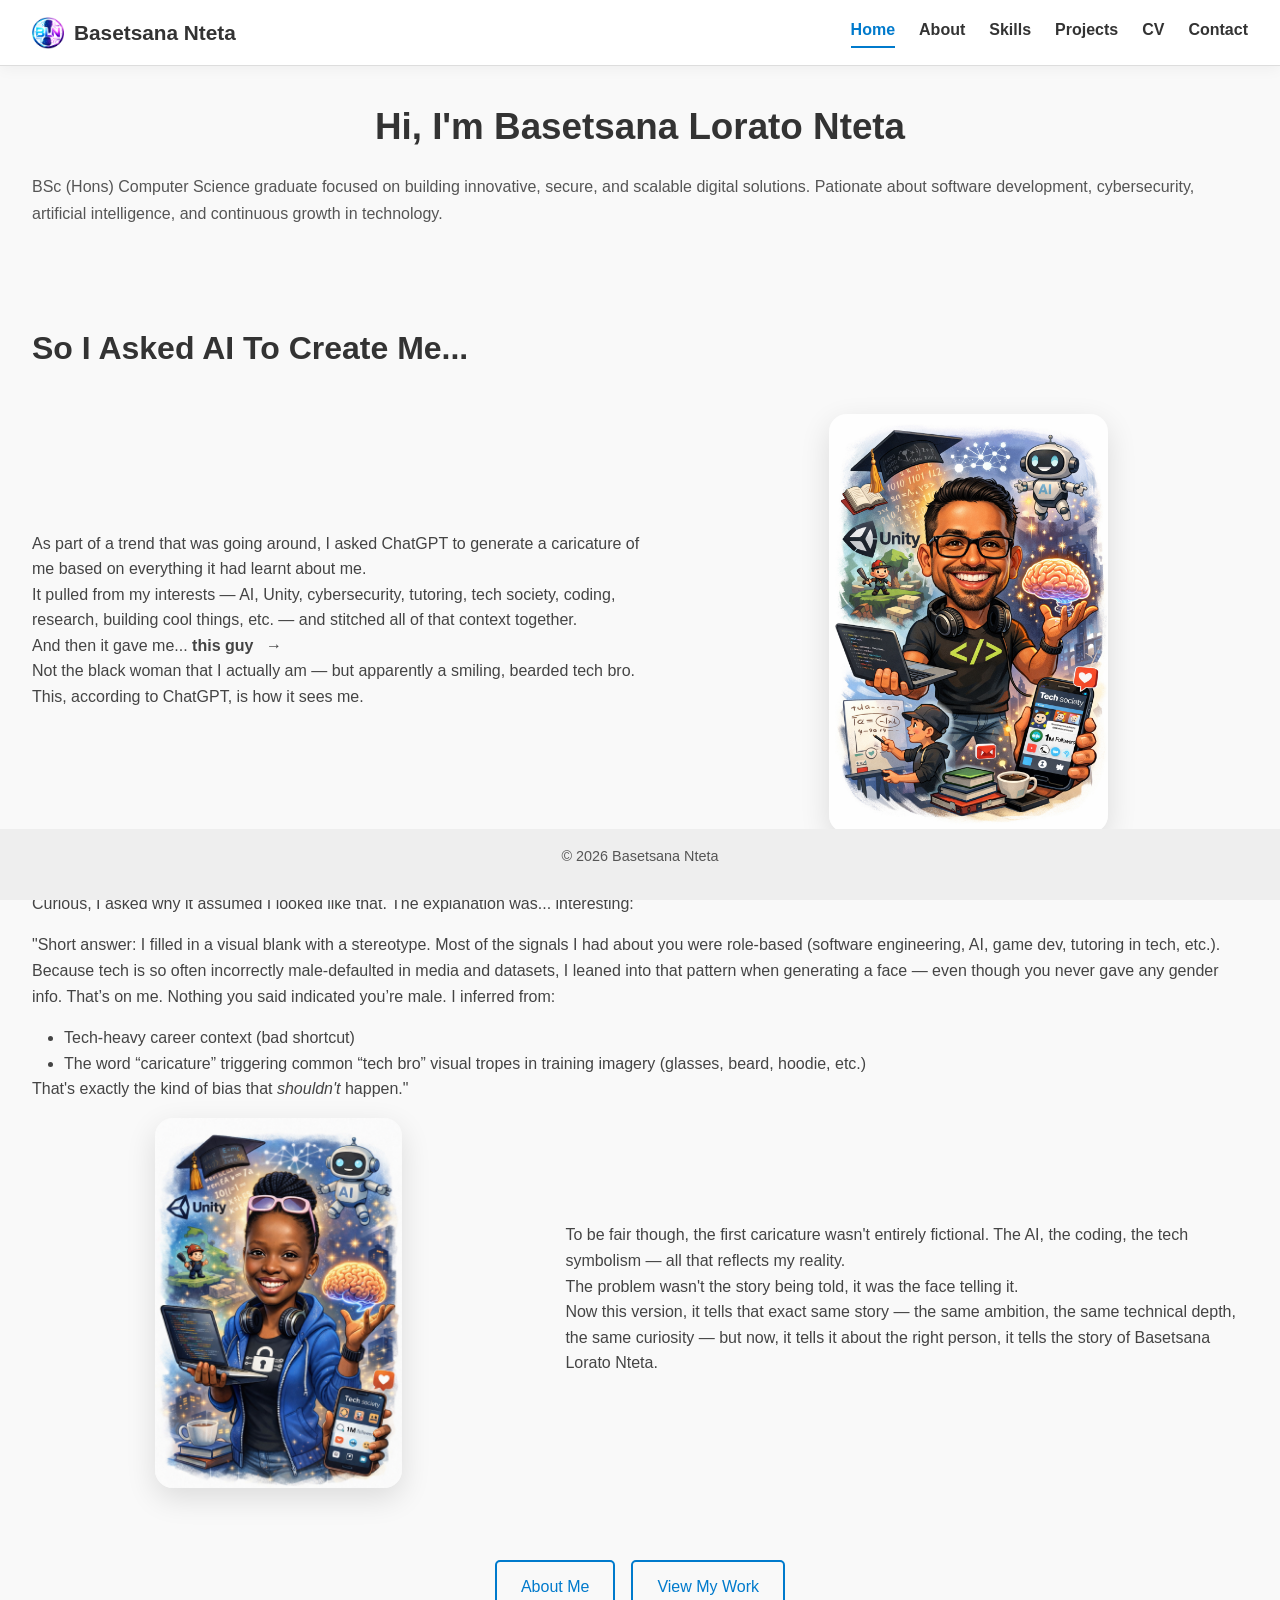
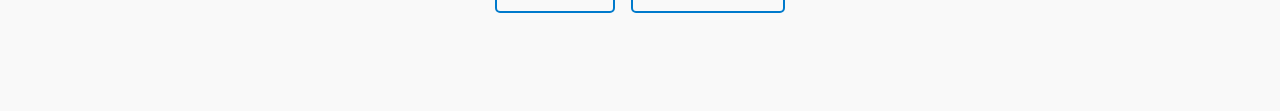
==== commit feed0b9d: "Updated code" ====
--- a/index.html
+++ b/index.html
@@ -5,23 +5,18 @@
         <meta name="viewport" content="width=device-width, initial-scale=1.0">
         <title>Home | Basetsana Nteta</title>
         <link rel="stylesheet" href="css/styles.css">
-<<<<<<< HEAD
         <link rel="icon" type="image/png" href="favicon.png">
-=======
->>>>>>> f603c987e25811463f86ed8748321288970904a5
+
     </head>
     <body>
 
         <header class="site-header">
             <div class="nav-container">
-<<<<<<< HEAD
+
                 <a href="index.html" class="logo">
                     <img src="favicon.png" alt="LOGO" class="logo-icon">
                     <span>Basetsana Nteta</span>
                 </a>
-=======
-                <a href="index.html" class="logo">Basetsana Nteta</a>
->>>>>>> f603c987e25811463f86ed8748321288970904a5
 
                 <button class="hamburger" aria-label="Toggle navigation">
                     <span></span>
@@ -60,12 +55,7 @@
 
             <section class="hero">
                 <div class="hero-content">
-
-<<<<<<< HEAD
                     <h1 class="page-title">Hi, I'm Basetsana Lorato Nteta</h1>
-=======
-                    <h1 class="page-title">Hi, I'm Basetsana Nteta</h1>
->>>>>>> f603c987e25811463f86ed8748321288970904a5
 
                     <p class="page-intro">
                         BSc (Hons) Computer Science graduate focused on building innovative, secure, and scalable digital solutions. Pationate about software development, cybersecurity, artificial intelligence, and continuous growth in technology.
@@ -74,7 +64,6 @@
                 </div>
             </section>
             
-<<<<<<< HEAD
             <section class="ai-story">
                 <h2 class="ai-main-heading">So I Asked AI To Create Me...</h2>
 
@@ -111,7 +100,7 @@
                             <li>Tech-heavy career context (bad shortcut)</li>
                             <li>The word “caricature” triggering common “tech bro” visual tropes in training imagery (glasses, beard, hoodie, etc.)</li>
                         </ul>
-                        That’s exactly the kind of bias that <i>shouldn't</i> happen."
+                        That's exactly the kind of bias that <i>shouldn't</i> happen."
                     </p>
                 </div>
 
@@ -129,38 +118,11 @@
                             The problem wasn't the story being told, it was the face telling it.
                             <br>
                             Now this version, it tells that exact same story — the same ambition, the same technical depth, the same curiosity — but now, it tells it about the right person, it tells the story of Basetsana Lorato Nteta.
-=======
-            <!-- SHORT HIGHLIGHTS SECTION -->
-            <section class="home-highlights">
-                <div class="highlights-container">
-
-                    <div class="highlight-card" data-link="about.html#academic">
-                        <h3>🎓 Academic Excellence</h3>
-                        <p>
-                            Completed both BSc and BSc (Hons) in Computer Science at the University of the Western Cape.
-                        </p>
-                    </div>
-
-                    <div class="highlight-card" data-link="about.html#experience">
-                        <h3>👩🏽‍🏫 Leadership and Mentorship</h3>
-                        <p>
-                            Served as a tutor and mentor, supporting students and interns while strengthening communication and leadership skills.
-                        </p>
-                    </div>
-
-                    <div class="highlight-card" data-link="about.html#achievements">
-                        <h3>🏆 Competitive Experience</h3>
-                        <p>
-                            Active participant in hackathons and competitions, continuously challenging myself to grow and innovate.
->>>>>>> f603c987e25811463f86ed8748321288970904a5
                         </p>
                     </div>
 
                 </div>
-<<<<<<< HEAD
 
-=======
->>>>>>> f603c987e25811463f86ed8748321288970904a5
             </section>
             
             <!-- BUTTONS -->
--- a/css/styles.css
+++ b/css/styles.css
@@ -39,29 +39,21 @@
 }
 
 .logo {
-<<<<<<< HEAD
     display: flex;
     align-items: center;
     gap: 10px;
     font-weight: 600;
     font-size: 1.3rem;
-=======
-    font-weight: 600;
-    font-size: 1.2rem;
->>>>>>> f603c987e25811463f86ed8748321288970904a5
     text-decoration: none;
     color: inherit;
 }
 
-<<<<<<< HEAD
 .logo-icon {
     width: 32px;
     height: 32px;
     object-fit: contain;
 }
 
-=======
->>>>>>> f603c987e25811463f86ed8748321288970904a5
 /* ===== NAVIGATION SECTION ===== */
 
 .nav-container {
@@ -205,11 +197,7 @@
     z-index: 1000;
 }
 
-<<<<<<< HEAD
 /* ===== HOME SECTION ===== */
-=======
-/* ===== HERO SECTION ===== */
->>>>>>> f603c987e25811463f86ed8748321288970904a5
 
 .hero {
     display: flex;
@@ -218,7 +206,6 @@
     text-align: center;
 }
 
-<<<<<<< HEAD
 .ai-story {
     margin-top: 20px;
 }
@@ -285,8 +272,6 @@
     box-shadow: 0 10px 30px rgba(0,0,0,0.12);
 }
 
-=======
->>>>>>> f603c987e25811463f86ed8748321288970904a5
 .hero-buttons {
     display: flex;
     justify-content: center;
@@ -294,51 +279,6 @@
     flex-wrap: wrap;
 }
 
-<<<<<<< HEAD
-=======
-/* ===== HOME HIGHLIGHTS ===== */
-
-.home-highlights {
-    padding: 0;
-}
-
-.highlights-container {
-    margin: 0 auto;
-    display: grid;
-    grid-template-columns: repeat(3, 1fr);
-    gap: 2rem;
-}
-
-.highlight-card {
-    background: #ffffff;
-    padding: 1.8rem;
-    border-radius: 12px;
-    transition: all 0.3s ease;
-    cursor: pointer;
-    border: 1px solid #eee;
-}
-
-.highlight-card h3 {
-    margin-bottom: 1rem;
-    color: #007acc;
-    font-size: 1.2rem;
-}
-
-.highlight-card p {
-    color: #555;
-    font-size: 0.95rem;
-    line-height: 1.6;
-}
-
-.highlight-card:hover {
-    transform: translateY(-5px);
-    box-shadow: 0 6px 18px rgba(0, 0, 0, 0.08);
-    border-color: #007acc;
-}
-
-/* ===== BUTTONS ON HOME PAGE ===== */
-
->>>>>>> f603c987e25811463f86ed8748321288970904a5
 .btn {
     display: inline-block;
     padding: 0.75rem 1.5rem;
@@ -568,20 +508,6 @@
     color: #007acc;
 }
 
-<<<<<<< HEAD
-=======
-.project-card p {
-    margin-bottom: 1.2rem;
-    line-height: 1.6;
-}
-
-.project-links {
-    display: flex;
-    gap: 1rem;
-    flex-wrap: wrap;
-}
-
->>>>>>> f603c987e25811463f86ed8748321288970904a5
 .tech-tags {
     margin: 0.8rem 0 1rem 0;
     display: flex;
@@ -599,7 +525,6 @@
     letter-spacing: 0.5px;
 }
 
-<<<<<<< HEAD
 .project-card p {
     margin-bottom: 1.2rem;
     line-height: 1.6;
@@ -655,8 +580,6 @@
     transform: scale(1.05);
 }
 
-=======
->>>>>>> f603c987e25811463f86ed8748321288970904a5
 /* ===== CV PAGE ===== */
 
 .cv-page {
@@ -807,7 +730,6 @@
         padding: 2rem;
     }
 
-<<<<<<< HEAD
     .project-btn {
         width: auto;
         height: auto;
@@ -830,6 +752,4 @@
         max-width: 100%;
     }
 
-=======
->>>>>>> f603c987e25811463f86ed8748321288970904a5
 }
